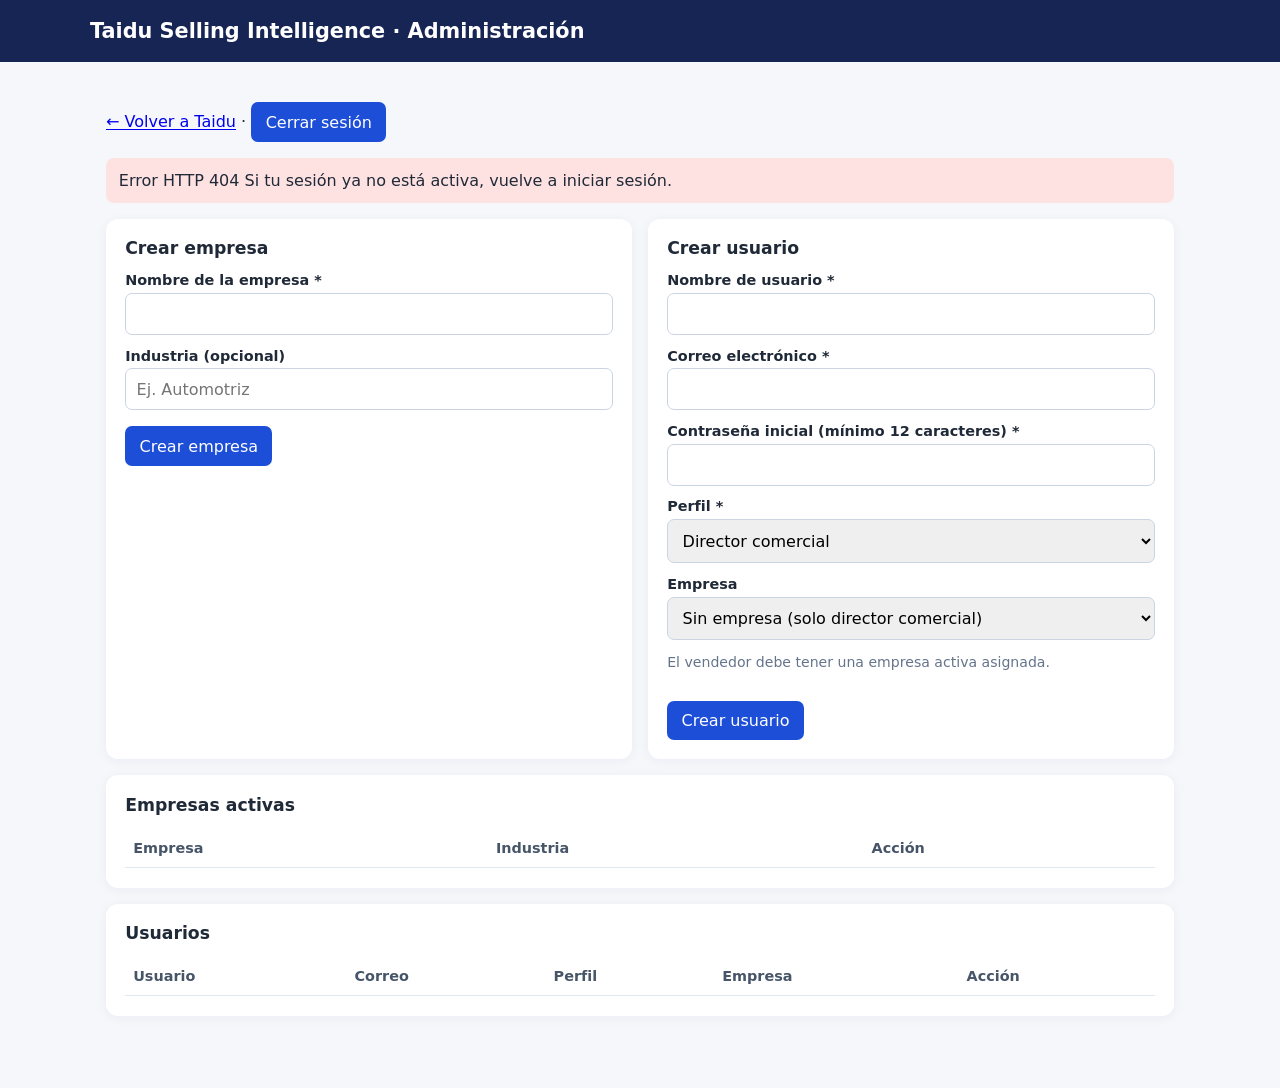
==== templates/admin.html @ 7c60fba5 "Estabiliza autenticacion y panel de administracion" ====
<!doctype html>
<html lang="es">
<head>
  <meta charset="utf-8"><meta name="viewport" content="width=device-width, initial-scale=1">
  <title>Administración | Taidu Selling Intelligence</title>
  <style>
    :root{font-family:system-ui,-apple-system,Segoe UI,sans-serif;color:#1f2937;background:#f5f7fb}*{box-sizing:border-box}body{margin:0}header{background:#172554;color:#fff;padding:1.2rem max(1rem,calc((100% - 1100px)/2))}h1{margin:0;font-size:1.3rem}main{max-width:1100px;margin:1.5rem auto;padding:0 1rem 2rem}.grid{display:grid;grid-template-columns:repeat(auto-fit,minmax(280px,1fr));gap:1rem}section{background:#fff;padding:1.2rem;border-radius:12px;box-shadow:0 2px 12px #14213d0d;margin-bottom:1rem}h2{font-size:1.08rem;margin-top:0}label{display:block;font-size:.9rem;margin:.8rem 0 .3rem;font-weight:600}input,select{width:100%;padding:.65rem;border:1px solid #cbd5e1;border-radius:7px;font:inherit}button{margin-top:1rem;border:0;background:#1d4ed8;color:#fff;padding:.65rem .9rem;border-radius:7px;cursor:pointer;font:inherit}button.danger{background:#b91c1c;margin:0;padding:.4rem .6rem}.hint{color:#64748b;font-size:.88rem}#notice{margin:1rem 0;padding:.8rem;border-radius:8px;display:none}.table-wrap{overflow-x:auto}table{width:100%;border-collapse:collapse;font-size:.9rem}th,td{padding:.7rem .5rem;text-align:left;border-bottom:1px solid #e2e8f0}th{color:#475569}
  </style>
</head>
<body>
<header><h1>Taidu Selling Intelligence · Administración</h1></header>
<main>
  <p><a href="/">← Volver a Taidu</a> · <button id="logout" class="secondary" type="button">Cerrar sesión</button></p>
  <div id="notice" role="status" aria-live="polite"></div>
  <div class="grid">
    <section><h2>Crear empresa</h2><form id="company-form">
      <label for="company-name">Nombre de la empresa *</label><input id="company-name" maxlength="200" required>
      <label for="industry">Industria (opcional)</label><input id="industry" maxlength="150" placeholder="Ej. Automotriz">
      <button type="submit">Crear empresa</button>
    </form></section>
    <section><h2>Crear usuario</h2><form id="user-form">
      <label for="username">Nombre de usuario *</label><input id="username" maxlength="100" required>
      <label for="email">Correo electrónico *</label><input id="email" type="email" maxlength="254" required>
      <label for="password">Contraseña inicial (mínimo 12 caracteres) *</label><input id="password" type="password" minlength="12" autocomplete="new-password" required>
      <label for="profile">Perfil *</label><select id="profile" required><option value="director_comercial">Director comercial</option><option value="vendedor">Vendedor</option></select>
      <label for="user-company">Empresa</label><select id="user-company"><option value="">Sin empresa (solo director comercial)</option></select>
      <p id="company-hint" class="hint">El vendedor debe tener una empresa activa asignada.</p>
      <button type="submit">Crear usuario</button>
    </form></section>
  </div>
  <section><h2>Empresas activas</h2><div class="table-wrap"><table><thead><tr><th>Empresa</th><th>Industria</th><th>Acción</th></tr></thead><tbody id="companies-body"></tbody></table></div></section>
  <section><h2>Usuarios</h2><div class="table-wrap"><table><thead><tr><th>Usuario</th><th>Correo</th><th>Perfil</th><th>Empresa</th><th>Acción</th></tr></thead><tbody id="users-body"></tbody></table></div></section>
</main>
<script>
const notice=document.getElementById('notice'), profileSelect=document.getElementById('profile'), companySelect=document.getElementById('user-company');let companies=[];
function showNotice(message,error=false){notice.textContent=message;notice.style.display='block';notice.style.background=error?'#fee2e2':'#dcfce7'}
async function api(url,options={}){const response=await fetch(url,{credentials:'same-origin',headers:{'Content-Type':'application/json',...(options.headers||{})},...options});const data=await response.json().catch(()=>({}));if(!response.ok||data.ok===false)throw new Error(data.mensaje||`Error HTTP ${response.status}`);return data}
function updateCompanyRequirement(){const seller=profileSelect.value==='vendedor';companySelect.required=seller;companySelect.options[0].disabled=seller;if(seller&&!companySelect.value&&companies.length)companySelect.value=String(companies[0].company_id)}
profileSelect.addEventListener('change',updateCompanyRequirement);
async function refresh(){const data=await api('/admin/api/overview');companies=data.empresas||[];const selected=companySelect.value;companySelect.replaceChildren();const empty=document.createElement('option');empty.value='';empty.textContent='Sin empresa (solo director comercial)';companySelect.append(empty);for(const c of companies){const o=document.createElement('option');o.value=String(c.company_id);o.textContent=c.company_name;companySelect.append(o)}if(selected&&companies.some(c=>String(c.company_id)===selected))companySelect.value=selected;
const cb=document.getElementById('companies-body');cb.replaceChildren();for(const c of companies){const tr=document.createElement('tr');for(const value of [c.company_name,c.industry||'—']){const td=document.createElement('td');td.textContent=value;tr.append(td)}const td=document.createElement('td'),b=document.createElement('button');b.className='danger';b.textContent='Desactivar';b.addEventListener('click',async()=>{if(!confirm(`¿Desactivar la empresa "${c.company_name}"?`))return;try{await api(`/admin/api/companies/${c.company_id}`,{method:'DELETE'});showNotice('Empresa desactivada.');await refresh()}catch(e){showNotice(e.message,true)}});td.append(b);tr.append(td);cb.append(tr)}
const ub=document.getElementById('users-body');ub.replaceChildren();for(const u of data.usuarios||[]){const tr=document.createElement('tr');for(const value of [u.username,u.email,u.perfil,u.company_name||'—']){const td=document.createElement('td');td.textContent=value;tr.append(td)}const td=document.createElement('td'),b=document.createElement('button');b.className='danger';b.textContent='Eliminar';b.addEventListener('click',async()=>{if(!confirm(`¿Eliminar al usuario "${u.email}"? Esta acción no se puede deshacer.`))return;try{await api(`/admin/api/users/${u.id}`,{method:'DELETE'});showNotice('Usuario eliminado.');await refresh()}catch(e){showNotice(e.message,true)}});td.append(b);tr.append(td);ub.append(tr)}updateCompanyRequirement()}

document.getElementById('company-form').addEventListener('submit',async e=>{e.preventDefault();try{await api('/admin/api/companies',{method:'POST',body:JSON.stringify({company_name:document.getElementById('company-name').value,industry:document.getElementById('industry').value})});e.target.reset();showNotice('Empresa creada correctamente.');await refresh()}catch(error){showNotice(error.message,true)}});
document.getElementById('user-form').addEventListener('submit',async e=>{e.preventDefault();const perfil=profileSelect.value,company_id=companySelect.value||null;if(perfil==='vendedor'&&!company_id){showNotice('Selecciona una empresa para el vendedor.',true);return}try{await api('/admin/api/users',{method:'POST',body:JSON.stringify({username:document.getElementById('username').value,email:document.getElementById('email').value,password:document.getElementById('password').value,perfil,company_id})});e.target.reset();profileSelect.value='director_comercial';showNotice('Usuario creado correctamente.');await refresh()}catch(error){showNotice(error.message,true)}});
document.getElementById('logout').addEventListener('click',async()=>{try{await api('/logout',{method:'POST',body:JSON.stringify({})});window.location.href='/'}catch(error){showNotice(error.message,true)}});
refresh().catch(error=>showNotice(error.message+' Si tu sesión ya no está activa, vuelve a iniciar sesión.',true));
</script>
</body>
</html>
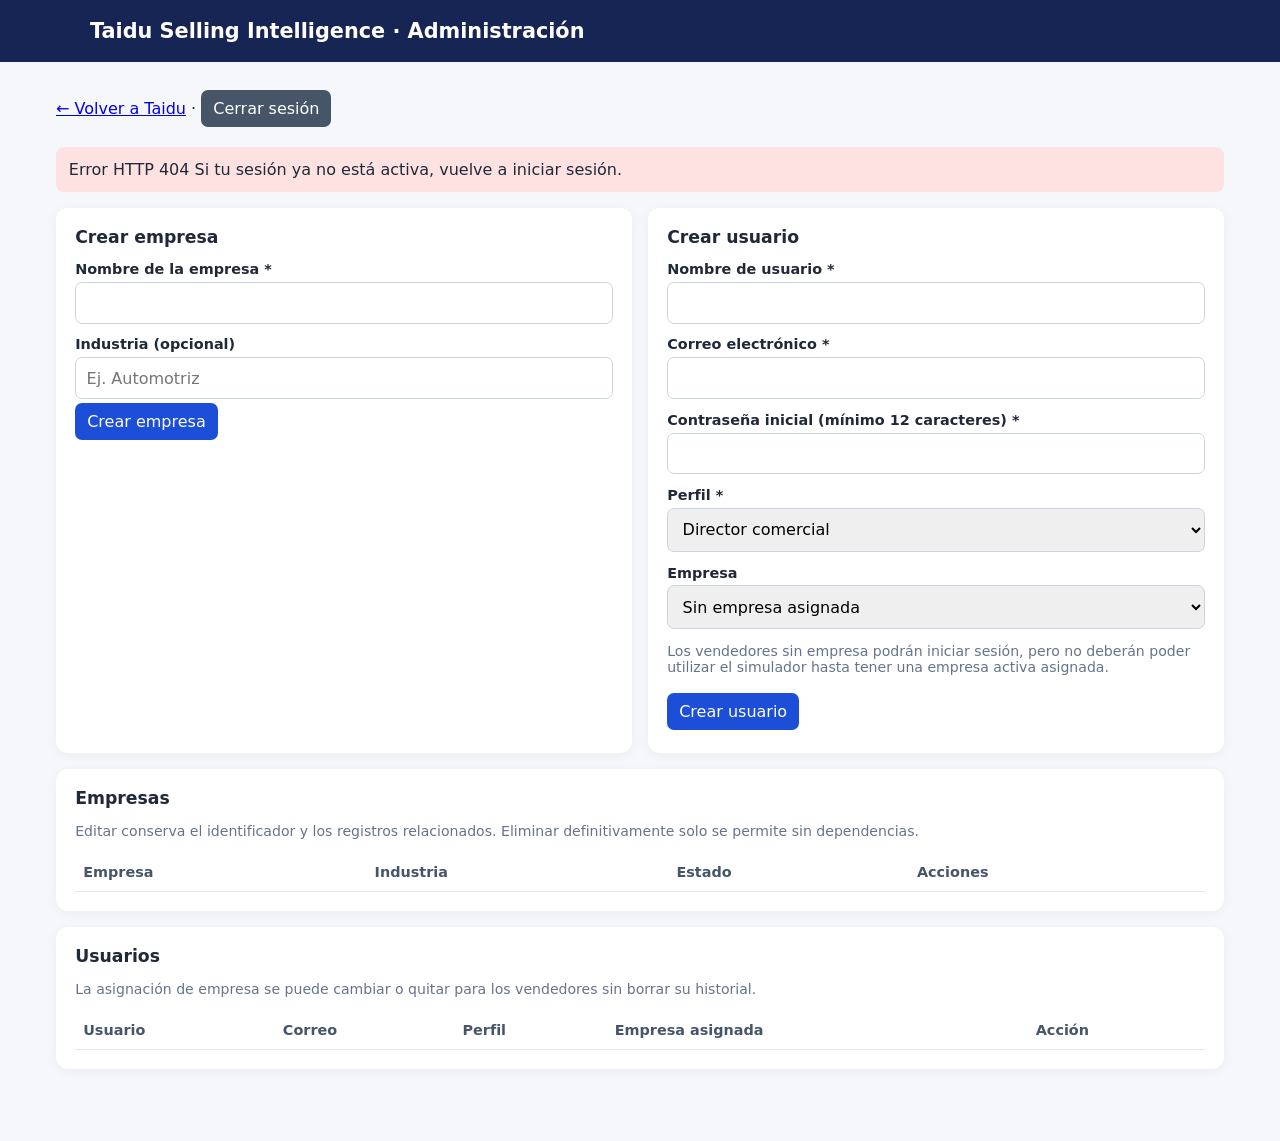
==== commit b3610a14: "Add company management and seller assignment UI" ====
--- a/templates/admin.html
+++ b/templates/admin.html
@@ -4,7 +4,7 @@
   <meta charset="utf-8"><meta name="viewport" content="width=device-width, initial-scale=1">
   <title>Administración | Taidu Selling Intelligence</title>
   <style>
-    :root{font-family:system-ui,-apple-system,Segoe UI,sans-serif;color:#1f2937;background:#f5f7fb}*{box-sizing:border-box}body{margin:0}header{background:#172554;color:#fff;padding:1.2rem max(1rem,calc((100% - 1100px)/2))}h1{margin:0;font-size:1.3rem}main{max-width:1100px;margin:1.5rem auto;padding:0 1rem 2rem}.grid{display:grid;grid-template-columns:repeat(auto-fit,minmax(280px,1fr));gap:1rem}section{background:#fff;padding:1.2rem;border-radius:12px;box-shadow:0 2px 12px #14213d0d;margin-bottom:1rem}h2{font-size:1.08rem;margin-top:0}label{display:block;font-size:.9rem;margin:.8rem 0 .3rem;font-weight:600}input,select{width:100%;padding:.65rem;border:1px solid #cbd5e1;border-radius:7px;font:inherit}button{margin-top:1rem;border:0;background:#1d4ed8;color:#fff;padding:.65rem .9rem;border-radius:7px;cursor:pointer;font:inherit}button.danger{background:#b91c1c;margin:0;padding:.4rem .6rem}.hint{color:#64748b;font-size:.88rem}#notice{margin:1rem 0;padding:.8rem;border-radius:8px;display:none}.table-wrap{overflow-x:auto}table{width:100%;border-collapse:collapse;font-size:.9rem}th,td{padding:.7rem .5rem;text-align:left;border-bottom:1px solid #e2e8f0}th{color:#475569}
+    :root{font-family:system-ui,-apple-system,Segoe UI,sans-serif;color:#1f2937;background:#f5f7fb}*{box-sizing:border-box}body{margin:0}header{background:#172554;color:#fff;padding:1.2rem max(1rem,calc((100% - 1100px)/2))}h1{margin:0;font-size:1.3rem}main{max-width:1200px;margin:1.5rem auto;padding:0 1rem 2rem}.grid{display:grid;grid-template-columns:repeat(auto-fit,minmax(280px,1fr));gap:1rem}section{background:#fff;padding:1.2rem;border-radius:12px;box-shadow:0 2px 12px #14213d0d;margin-bottom:1rem}h2{font-size:1.08rem;margin-top:0}label{display:block;font-size:.9rem;margin:.8rem 0 .3rem;font-weight:600}input,select{width:100%;padding:.65rem;border:1px solid #cbd5e1;border-radius:7px;font:inherit}button{margin:.25rem .2rem .25rem 0;border:0;background:#1d4ed8;color:#fff;padding:.55rem .75rem;border-radius:7px;cursor:pointer;font:inherit}button.danger{background:#b91c1c}button.secondary{background:#475569}.hint{color:#64748b;font-size:.88rem}#notice{margin:1rem 0;padding:.8rem;border-radius:8px;display:none}.table-wrap{overflow-x:auto}table{width:100%;border-collapse:collapse;font-size:.9rem}th,td{padding:.7rem .5rem;text-align:left;border-bottom:1px solid #e2e8f0;vertical-align:top}th{color:#475569}.status{font-size:.8rem;font-weight:600}.inactive{color:#b91c1c}.active{color:#15803d}.action-select{min-width:160px}
   </style>
 </head>
 <body>
@@ -23,26 +23,72 @@
       <label for="email">Correo electrónico *</label><input id="email" type="email" maxlength="254" required>
       <label for="password">Contraseña inicial (mínimo 12 caracteres) *</label><input id="password" type="password" minlength="12" autocomplete="new-password" required>
       <label for="profile">Perfil *</label><select id="profile" required><option value="director_comercial">Director comercial</option><option value="vendedor">Vendedor</option></select>
-      <label for="user-company">Empresa</label><select id="user-company"><option value="">Sin empresa (solo director comercial)</option></select>
-      <p id="company-hint" class="hint">El vendedor debe tener una empresa activa asignada.</p>
+      <label for="user-company">Empresa</label><select id="user-company"><option value="">Sin empresa asignada</option></select>
+      <p class="hint">Los vendedores sin empresa podrán iniciar sesión, pero no deberán poder utilizar el simulador hasta tener una empresa activa asignada.</p>
       <button type="submit">Crear usuario</button>
     </form></section>
   </div>
-  <section><h2>Empresas activas</h2><div class="table-wrap"><table><thead><tr><th>Empresa</th><th>Industria</th><th>Acción</th></tr></thead><tbody id="companies-body"></tbody></table></div></section>
-  <section><h2>Usuarios</h2><div class="table-wrap"><table><thead><tr><th>Usuario</th><th>Correo</th><th>Perfil</th><th>Empresa</th><th>Acción</th></tr></thead><tbody id="users-body"></tbody></table></div></section>
+  <section><h2>Empresas</h2><p class="hint">Editar conserva el identificador y los registros relacionados. Eliminar definitivamente solo se permite sin dependencias.</p><div class="table-wrap"><table><thead><tr><th>Empresa</th><th>Industria</th><th>Estado</th><th>Acciones</th></tr></thead><tbody id="companies-body"></tbody></table></div></section>
+  <section><h2>Usuarios</h2><p class="hint">La asignación de empresa se puede cambiar o quitar para los vendedores sin borrar su historial.</p><div class="table-wrap"><table><thead><tr><th>Usuario</th><th>Correo</th><th>Perfil</th><th>Empresa asignada</th><th>Acción</th></tr></thead><tbody id="users-body"></tbody></table></div></section>
 </main>
 <script>
-const notice=document.getElementById('notice'), profileSelect=document.getElementById('profile'), companySelect=document.getElementById('user-company');let companies=[];
+const notice=document.getElementById('notice'), profileSelect=document.getElementById('profile'), companySelect=document.getElementById('user-company');
+let companies=[];
 function showNotice(message,error=false){notice.textContent=message;notice.style.display='block';notice.style.background=error?'#fee2e2':'#dcfce7'}
 async function api(url,options={}){const response=await fetch(url,{credentials:'same-origin',headers:{'Content-Type':'application/json',...(options.headers||{})},...options});const data=await response.json().catch(()=>({}));if(!response.ok||data.ok===false)throw new Error(data.mensaje||`Error HTTP ${response.status}`);return data}
-function updateCompanyRequirement(){const seller=profileSelect.value==='vendedor';companySelect.required=seller;companySelect.options[0].disabled=seller;if(seller&&!companySelect.value&&companies.length)companySelect.value=String(companies[0].company_id)}
-profileSelect.addEventListener('change',updateCompanyRequirement);
-async function refresh(){const data=await api('/admin/api/overview');companies=data.empresas||[];const selected=companySelect.value;companySelect.replaceChildren();const empty=document.createElement('option');empty.value='';empty.textContent='Sin empresa (solo director comercial)';companySelect.append(empty);for(const c of companies){const o=document.createElement('option');o.value=String(c.company_id);o.textContent=c.company_name;companySelect.append(o)}if(selected&&companies.some(c=>String(c.company_id)===selected))companySelect.value=selected;
-const cb=document.getElementById('companies-body');cb.replaceChildren();for(const c of companies){const tr=document.createElement('tr');for(const value of [c.company_name,c.industry||'—']){const td=document.createElement('td');td.textContent=value;tr.append(td)}const td=document.createElement('td'),b=document.createElement('button');b.className='danger';b.textContent='Desactivar';b.addEventListener('click',async()=>{if(!confirm(`¿Desactivar la empresa "${c.company_name}"?`))return;try{await api(`/admin/api/companies/${c.company_id}`,{method:'DELETE'});showNotice('Empresa desactivada.');await refresh()}catch(e){showNotice(e.message,true)}});td.append(b);tr.append(td);cb.append(tr)}
-const ub=document.getElementById('users-body');ub.replaceChildren();for(const u of data.usuarios||[]){const tr=document.createElement('tr');for(const value of [u.username,u.email,u.perfil,u.company_name||'—']){const td=document.createElement('td');td.textContent=value;tr.append(td)}const td=document.createElement('td'),b=document.createElement('button');b.className='danger';b.textContent='Eliminar';b.addEventListener('click',async()=>{if(!confirm(`¿Eliminar al usuario "${u.email}"? Esta acción no se puede deshacer.`))return;try{await api(`/admin/api/users/${u.id}`,{method:'DELETE'});showNotice('Usuario eliminado.');await refresh()}catch(e){showNotice(e.message,true)}});td.append(b);tr.append(td);ub.append(tr)}updateCompanyRequirement()}
-
+function cell(row,value){const td=document.createElement('td');td.textContent=value==null||value===''?'—':String(value);row.append(td);return td}
+function button(label,cls,handler){const b=document.createElement('button');b.textContent=label;if(cls)b.className=cls;b.addEventListener('click',handler);return b}
+function activeCompanies(){return companies.filter(c=>c.is_active)}
+function fillCompanySelect(select,selected,includeEmpty=true){select.replaceChildren();if(includeEmpty){const opt=document.createElement('option');opt.value='';opt.textContent='Sin empresa asignada';select.append(opt)}for(const c of activeCompanies()){const opt=document.createElement('option');opt.value=String(c.company_id);opt.textContent=c.company_name;select.append(opt)}select.value=selected==null?'':String(selected)}
+async function refresh(){
+ const data=await api('/admin/api/overview');companies=data.empresas||[];
+ const selected=companySelect.value;fillCompanySelect(companySelect,selected);
+ const cb=document.getElementById('companies-body');cb.replaceChildren();
+ for(const c of companies){
+  const tr=document.createElement('tr');cell(tr,c.company_name);cell(tr,c.industry||'—');
+  const status=cell(tr,c.is_active?'Activa':'Inactiva');status.className='status '+(c.is_active?'active':'inactive');
+  const actions=cell(tr,'');
+  actions.append(button('Editar','',async()=>{
+   const name=prompt('Nombre de la empresa:',c.company_name);if(name===null)return;
+   const industry=prompt('Industria:',c.industry||'');if(industry===null)return;
+   try{await api(`/admin/api/companies/${c.company_id}`,{method:'PATCH',body:JSON.stringify({company_name:name,industry})});showNotice('Empresa actualizada.');await refresh()}catch(e){showNotice(e.message,true)}
+  }));
+  if(c.is_active) actions.append(button('Desactivar','secondary',async()=>{
+   if(!confirm(`¿Desactivar "${c.company_name}"? Se conservarán asignaciones e historial.`))return;
+   try{await api(`/admin/api/companies/${c.company_id}/status`,{method:'POST',body:JSON.stringify({is_active:false})});showNotice('Empresa desactivada; se conservaron sus registros.');await refresh()}catch(e){showNotice(e.message,true)}
+  }));
+  else actions.append(button('Reactivar','',async()=>{
+   if(!confirm(`¿Reactivar "${c.company_name}"?`))return;
+   try{await api(`/admin/api/companies/${c.company_id}/status`,{method:'POST',body:JSON.stringify({is_active:true})});showNotice('Empresa reactivada.');await refresh()}catch(e){showNotice(e.message,true)}
+  }));
+  actions.append(button('Eliminar definitivamente','danger',async()=>{
+   if(!confirm(`¿Intentar eliminar definitivamente "${c.company_name}"? Solo será posible si no tiene usuarios, clientes ni respuestas asociadas.`))return;
+   try{await api(`/admin/api/companies/${c.company_id}`,{method:'DELETE'});showNotice('Empresa eliminada.');await refresh()}catch(e){showNotice(e.message,true)}
+  }));
+  cb.append(tr)
+ }
+ const ub=document.getElementById('users-body');ub.replaceChildren();
+ for(const u of data.usuarios||[]){
+  const tr=document.createElement('tr');cell(tr,u.username);cell(tr,u.email);cell(tr,u.perfil);
+  const td=document.createElement('td');
+  if(u.perfil==='vendedor'){
+   const select=document.createElement('select');select.className='action-select';fillCompanySelect(select,u.company_id);
+   if(u.company_id&&!u.company_active){const opt=document.createElement('option');opt.value=String(u.company_id);opt.textContent=(u.company_name||'Empresa')+' (inactiva)';select.append(opt);select.value=String(u.company_id)}
+   td.append(select);
+   td.append(button('Guardar asignación','',async()=>{
+    try{await api(`/admin/api/users/${u.id}/company`,{method:'PATCH',body:JSON.stringify({company_id:select.value||null})});showNotice('Asignación actualizada.');await refresh()}catch(e){showNotice(e.message,true)}
+   }));
+  }else td.textContent=u.company_name||'—';
+  tr.append(td);
+  const action=cell(tr,'');action.append(button('Eliminar usuario','danger',async()=>{
+   if(!confirm(`¿Eliminar al usuario "${u.email}"? Esta acción no se puede deshacer.`))return;
+   try{await api(`/admin/api/users/${u.id}`,{method:'DELETE'});showNotice('Usuario eliminado.');await refresh()}catch(e){showNotice(e.message,true)}
+  }));
+  ub.append(tr)
+ }
+}
 document.getElementById('company-form').addEventListener('submit',async e=>{e.preventDefault();try{await api('/admin/api/companies',{method:'POST',body:JSON.stringify({company_name:document.getElementById('company-name').value,industry:document.getElementById('industry').value})});e.target.reset();showNotice('Empresa creada correctamente.');await refresh()}catch(error){showNotice(error.message,true)}});
-document.getElementById('user-form').addEventListener('submit',async e=>{e.preventDefault();const perfil=profileSelect.value,company_id=companySelect.value||null;if(perfil==='vendedor'&&!company_id){showNotice('Selecciona una empresa para el vendedor.',true);return}try{await api('/admin/api/users',{method:'POST',body:JSON.stringify({username:document.getElementById('username').value,email:document.getElementById('email').value,password:document.getElementById('password').value,perfil,company_id})});e.target.reset();profileSelect.value='director_comercial';showNotice('Usuario creado correctamente.');await refresh()}catch(error){showNotice(error.message,true)}});
+document.getElementById('user-form').addEventListener('submit',async e=>{e.preventDefault();const perfil=profileSelect.value,company_id=companySelect.value||null;try{await api('/admin/api/users',{method:'POST',body:JSON.stringify({username:document.getElementById('username').value,email:document.getElementById('email').value,password:document.getElementById('password').value,perfil,company_id})});e.target.reset();profileSelect.value='director_comercial';showNotice('Usuario creado correctamente.');await refresh()}catch(error){showNotice(error.message,true)}});
 document.getElementById('logout').addEventListener('click',async()=>{try{await api('/logout',{method:'POST',body:JSON.stringify({})});window.location.href='/'}catch(error){showNotice(error.message,true)}});
 refresh().catch(error=>showNotice(error.message+' Si tu sesión ya no está activa, vuelve a iniciar sesión.',true));
 </script>
